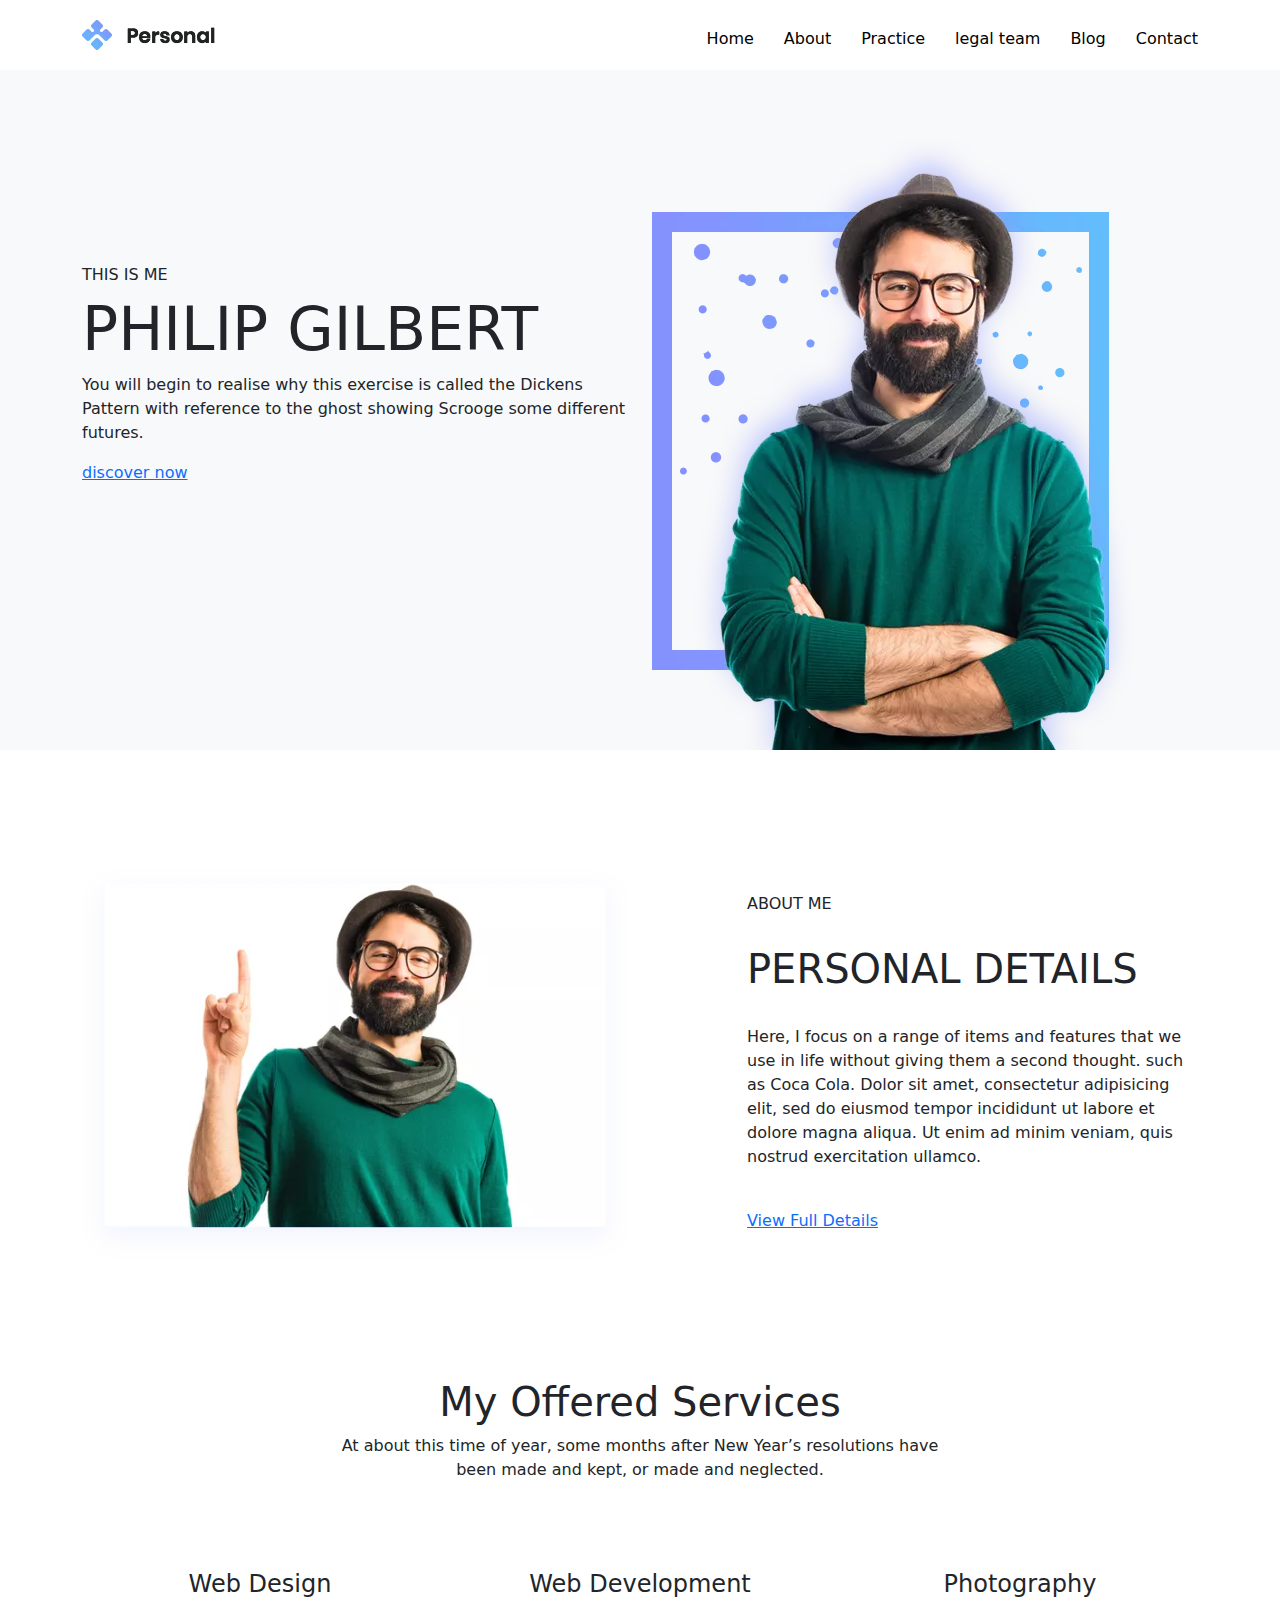
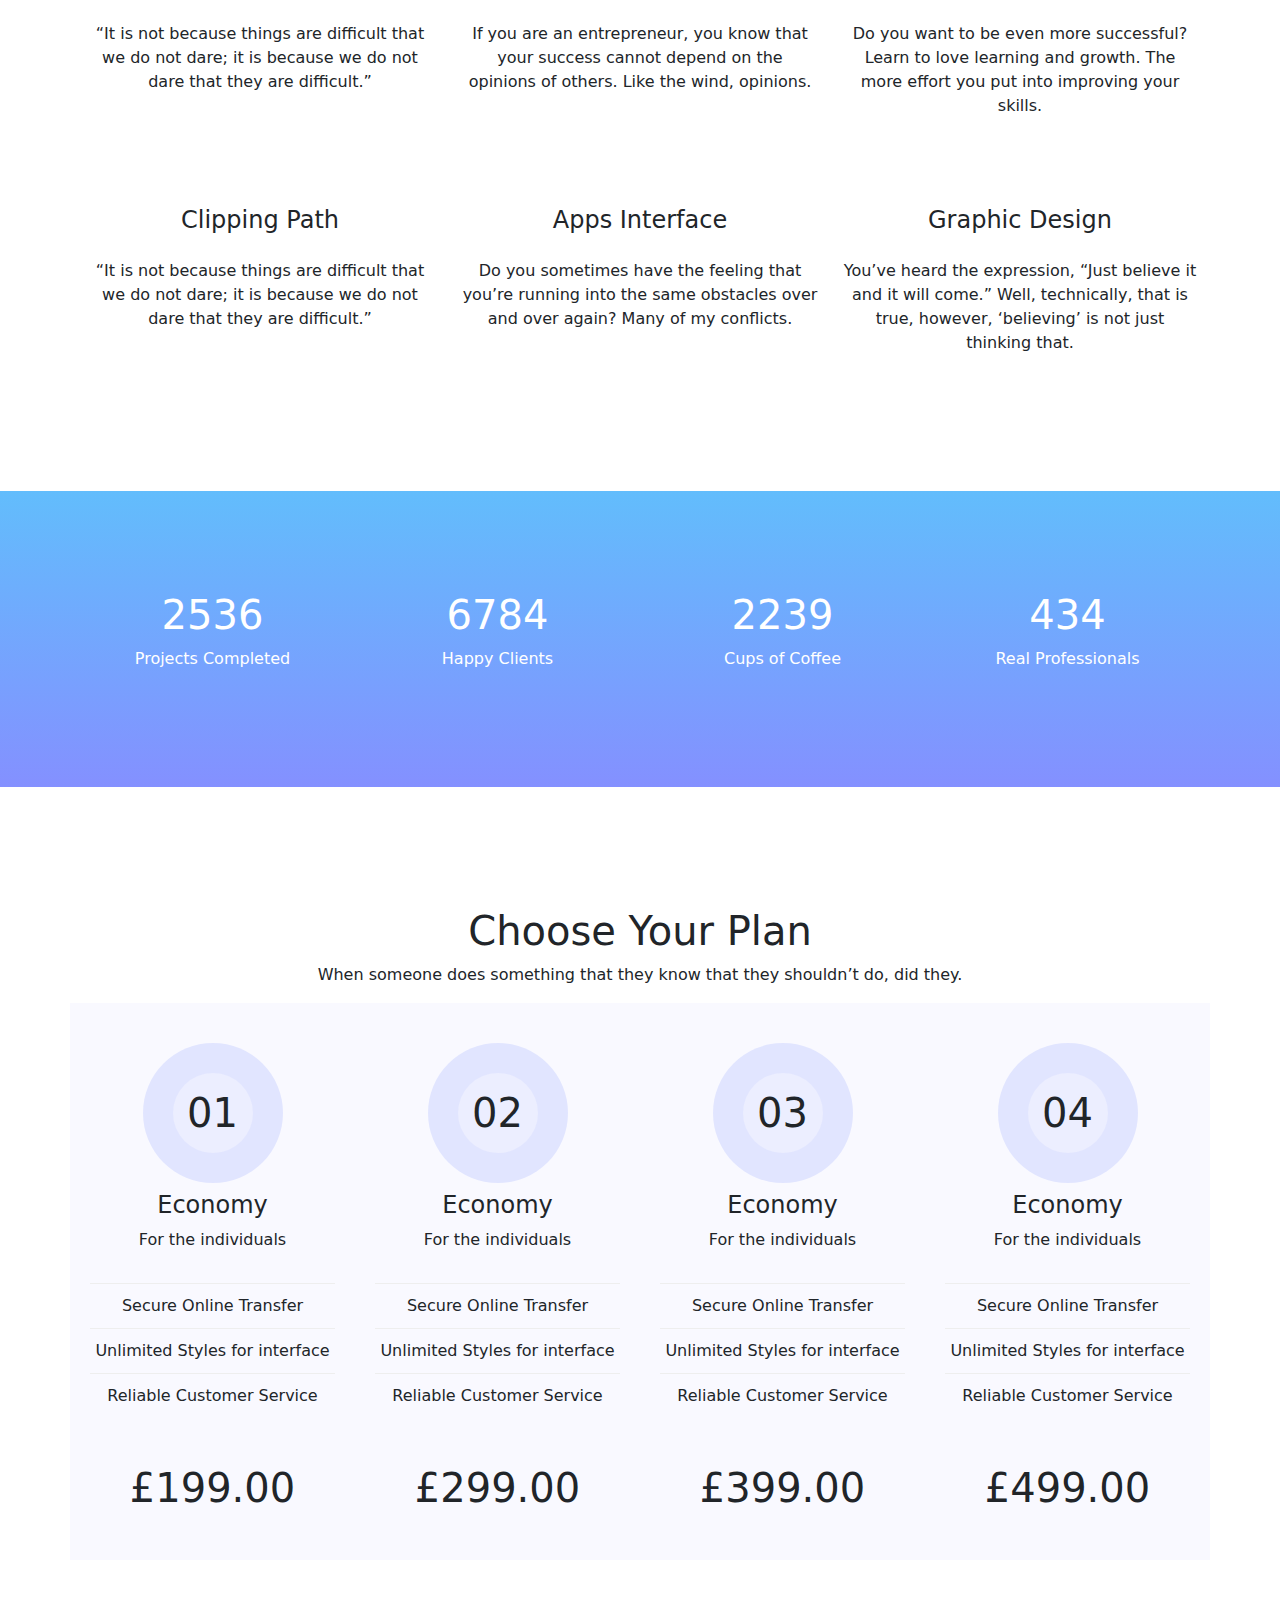
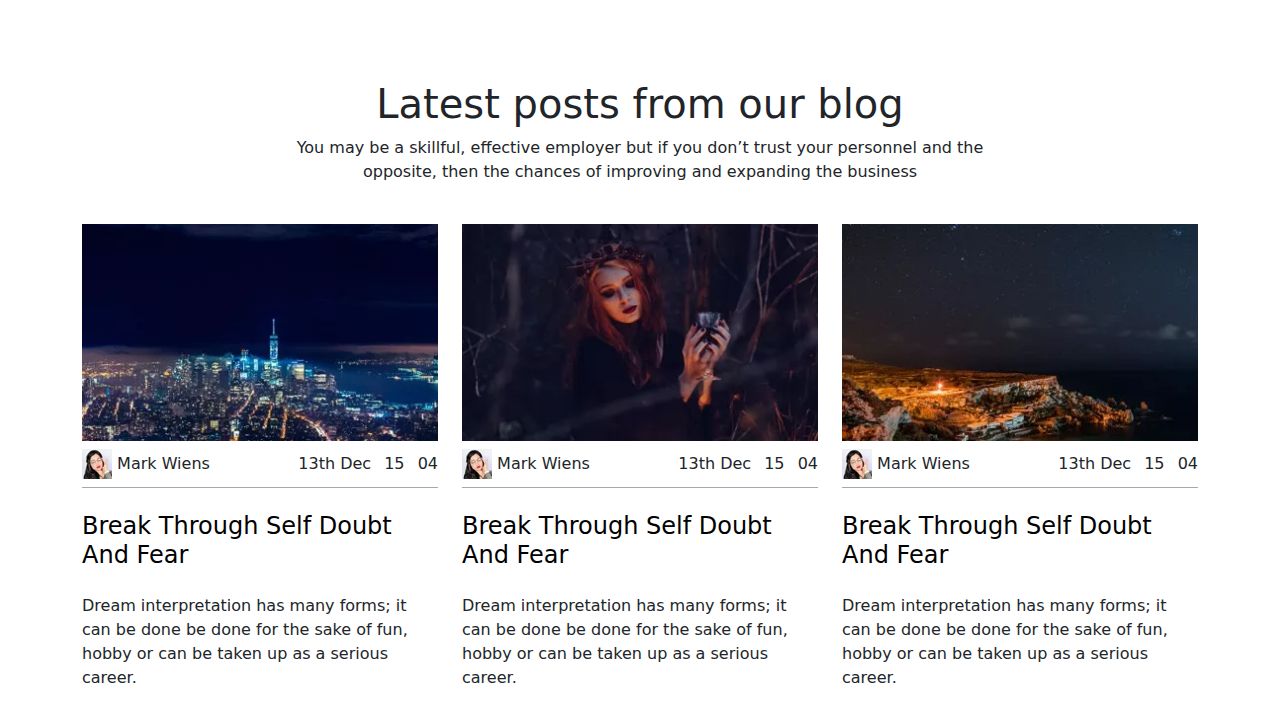
==== index.html @ ed3c4254 "first commit" ====
<!DOCTYPE html>
<html lang="en">

<head>
    <meta charset="UTF-8">
    <meta name="viewport" content="width=device-width, initial-scale=1.0">
    <title>Document</title>
    <link rel="stylesheet" href="./css/bootstrap.min.css">
    <link rel="stylesheet" href="style.css">
    <link rel="stylesheet" href="https://cdnjs.cloudflare.com/ajax/libs/font-awesome/6.5.2/css/all.min.css"
        integrity="sha512-SnH5WK+bZxgPHs44uWIX+LLJAJ9/2PkPKZ5QiAj6Ta86w+fsb2TkcmfRyVX3pBnMFcV7oQPJkl9QevSCWr3W6A=="
        crossorigin="anonymous" referrerpolicy="no-referrer" />
    <link rel="stylesheet" href="https://cdn.linearicons.com/free/1.0.0/icon-font.min.css">
</head>

<body>

    <!--  ==== { " Header ('Narbar') strat " } ====  -->

    <header>
        <nav class="navbar-container">
            <div class="container">
                <div class="flex-container">
                    <div class="logo">
                        <a href="index.html"><img src="img/logo.png.webp" alt="" title=""></a>
                    </div>
                    <ul id="menuList">
                        <li><a href="#" class="text">Home</a></li>
                        <li><a href="about.html" class="text2">About</a></li>
                        <li><a href="#" class="text5">Practice</a></li>

                        <li><a href="#" class="text5">legal team</a></li>

                        <li><a href="#" class="text3">Blog</a></li>
                        <li><a href="#" class="text4">Contact</a></li>
                    </ul>
                    <div class="menu-icon">
                        <i class="fa-solid fa-bars" onclick="toggleMenu()"></i>
                    </div>
                </div>
            </div>
        </nav>
    </header>

    <!--  ==== { " Section 1 strat " } ====  -->

    <section class="bg-light">
        <div class="container">
            <div class="row row-height justify-content-between align-items-center">
                <div class="col-lg-6 col-md-6 some-text">
                    <h6>THIS IS ME</h6>
                    <h1>PHILIP GILBERT</h1>
                    <p>You will begin to realise why this exercise is called the Dickens Pattern with reference to the
                        ghost showing Scrooge some different futures.
                    </p>
                    <a href="#">discover now</a>
                </div>
                <div class="col-lg-6 col-md-6 d-flex align-self-end hero-img-container">
                    <img src="img/hero-img.png.webp" alt="" class="img-fluid">
                </div>
            </div>
        </div>
    </section>

    <!--  ==== { " Section 2 strat " } ====  -->

    <section class="about-section">
        <div class="container">
            <div class="row justify-content-between align-items-center">
                <div class="col-lg-6 col-md-6">
                    <img src="img/about-img.png.webp" alt="" class="img-fluid">
                </div>
                <div class="col-lg-5 col-md-6 about-some-text">
                    <h6 class="pb-4">ABOUT ME</h6>
                    <h1 class="pb-4">PERSONAL DETAILS</h1>
                    <p class="pb-4">Here, I focus on a range of items and features that we use in life without giving
                        them a second
                        thought. such as Coca Cola. Dolor sit amet, consectetur adipisicing elit, sed do eiusmod tempor
                        incididunt ut labore et dolore magna aliqua. Ut enim ad minim veniam, quis nostrud exercitation
                        ullamco.</p>
                    <a href="#">View Full Details</a>
                </div>
            </div>
        </div>
    </section>

    <!--  ==== { " Section 3 strat " } ====  -->

    <section class="services-section">
        <div class="container">
            <div class="row justify-content-center align-items-center">
                <div class="col-lg-7 text-center">
                    <h1>My Offered Services</h1>
                    <p>At about this time of year, some months after New Year’s resolutions have been made and kept, or
                        made and neglected.</p>
                </div>
            </div>
            <div class="row">
                <div class="col-lg-4 col-md-6 mt-5 text-center service-text">
                    <span class="lnr lnr-pie-chart"></span>
                    <h4 class="my-4">Web Design</h4>
                    <p>
                        “It is not because things are difficult that we do not dare; it is because we do not dare that
                        they are difficult.”</p>
                </div>
                <div class="col-lg-4 col-md-6 mt-5 text-center service-text">
                    <span class="lnr lnr-laptop-phone"></span>
                    <h4 class="my-4">Web Development</h4>
                    <p>

                        If you are an entrepreneur, you know that your success cannot depend on the opinions of others.
                        Like the wind, opinions.</p>
                </div>
                <div class="col-lg-4 col-md-6 mt-5 text-center service-text">
                    <span class="lnr lnr-camera"></span>
                    <h4 class="my-4">Photography</h4>
                    <p>

                        Do you want to be even more successful? Learn to love learning and growth. The more effort you
                        put into improving your skills.</p>
                </div>
                <div class="col-lg-4 col-md-6 mt-5 text-center service-text">
                    <span class="lnr lnr-picture"></span>
                    <h4 class="my-4">Clipping Path</h4>
                    <p>
                        “It is not because things are difficult that we do not dare; it is because we do not dare that
                        they are difficult.”</p>
                </div>
                <div class="col-lg-4 col-md-6 mt-5 text-center service-text">
                    <span class="lnr lnr-tablet"></span>
                    <h4 class="my-4">Apps Interface</h4>
                    <p>

                        Do you sometimes have the feeling that you’re running into the same obstacles over and over
                        again? Many of my conflicts.</p>
                </div>
                <div class="col-lg-4 col-md-6 mt-5 text-center service-text">
                    <span class="lnr lnr-rocket"></span>
                    <h4 class="my-4">Graphic Design</h4>
                    <p>

                        You’ve heard the expression, “Just believe it and it will come.” Well, technically, that is
                        true, however, ‘believing’ is not just thinking that.</p>
                </div>
            </div>
        </div>
    </section>

    <!--  ==== { " Section 4 strat " } ====  -->

    <section class="counter-section">
        <div class="container">
            <div class="row">
                <div class="col-lg-3 col-md-6 text-center counter-text">
                    <h1>2536</h1>
                    <p>Projects Completed</p>
                </div>
                <div class="col-lg-3 col-md-6 text-center counter-text">
                    <h1>6784</h1>
                    <p>Happy Clients</p>
                </div>
                <div class="col-lg-3 col-md-6 text-center counter-text">
                    <h1>2239</h1>
                    <p>Cups of Coffee</p>
                </div>
                <div class="col-lg-3 col-md-6 text-center counter-text">
                    <h1>434</h1>
                    <p>Real Professionals</p>
                </div>
            </div>
        </div>
    </section>

    <!--  ==== { " Section 5 strat " } ====  -->

    <section class="plan-section">
        <div class="container">
            <div class="row justify-content-center">
                <div class="col-lg-8 text-center">
                    <h1>Choose Your Plan</h1>
                    <p>When someone does something that they know that they shouldn’t do, did they.</p>
                </div>
            </div>
            <div class="row">
                <div class="col-lg-3 col-md-6 plan-card">
                    <div class="top-text">
                        <h1>01</h1>
                        <h4>Economy</h4>
                        <p>For the individuals</p>
                    </div>
                    <div class="middel-text">
                        <ul>
                            <li>Secure Online Transfer</li>
                            <li>Unlimited Styles for interface</li>
                            <li>Reliable Customer Service</li>
                        </ul>
                    </div>
                    <div class="bottom-text">
                        <h1>£199.00</h1>
                        <a href="#">Buy Now</a>
                    </div>
                </div>
                <div class="col-lg-3 col-md-6 plan-card">
                    <div class="top-text">
                        <h1>02</h1>
                        <h4>Economy</h4>
                        <p>For the individuals</p>
                    </div>
                    <div class="middel-text">
                        <ul>
                            <li>Secure Online Transfer</li>
                            <li>Unlimited Styles for interface</li>
                            <li>Reliable Customer Service</li>
                        </ul>
                    </div>
                    <div class="bottom-text">
                        <h1>£299.00</h1>
                        <a href="#">Buy Now</a>
                    </div>
                </div>
                <div class="col-lg-3 col-md-6 plan-card">
                    <div class="top-text">
                        <h1>03</h1>
                        <h4>Economy</h4>
                        <p>For the individuals</p>
                    </div>
                    <div class="middel-text">
                        <ul>
                            <li>Secure Online Transfer</li>
                            <li>Unlimited Styles for interface</li>
                            <li>Reliable Customer Service</li>
                        </ul>
                    </div>
                    <div class="bottom-text">
                        <h1>£399.00</h1>
                        <a href="#">Buy Now</a>
                    </div>
                </div>
                <div class="col-lg-3 col-md-6 plan-card">
                    <div class="top-text">
                        <h1>04</h1>
                        <h4>Economy</h4>
                        <p>For the individuals</p>
                    </div>
                    <div class="middel-text">
                        <ul>
                            <li>Secure Online Transfer</li>
                            <li>Unlimited Styles for interface</li>
                            <li>Reliable Customer Service</li>
                        </ul>
                    </div>
                    <div class="bottom-text">
                        <h1>£499.00</h1>
                        <a href="#">Buy Now</a>
                    </div>
                </div>
            </div>
        </div>
    </section>
    <!--  ==== { " Section 6 strat " } ====  -->
    <section>
        <div class="container">
            <div class="row justify-content-center">
                <div class="col-md-8 text-center">
                    <h1>Latest posts from our blog</h1>
                    <p>
                        You may be a skillful, effective employer but if you don’t trust your personnel and the
                        opposite, then the chances of improving and expanding the business</p>
                </div>
            </div>
            <div class="row">
                <div class="col-lg-4 col-md-4 pt-4">
                    <div class="blog-img">
                        <img src="img/b1.jpg.webp" alt="" class="img-fluid mx-auto">
                    </div>
                    <div class="blog-meta d-flex justify-content-between align-items-center py-2">
                        <div class="meta-1">
                            <img src="img/user.png.webp" alt="" class="img-fluid">
                            <span>Mark Wiens</span>
                        </div>
                        <div class="meta-2">
                            13th Dec
                            <span class="lnr lnr-heart ps-2"></span> 15
                            <span class="lnr lnr-bubble ps-2"></span>04
                        </div>
                    </div>
                    <div class="blog-text-bottom">
                        <a href="#">
                            <h4 class="pt-4 pb-3">Break Through Self Doubt
                                And Fear</h4>
                        </a>
                        <p>
                            Dream interpretation has many forms; it can be done be done for the sake of fun, hobby or
                            can be taken up as a serious career.</p>
                    </div>
                </div>
                <div class="col-lg-4 col-md-4 pt-4">
                    <div class="blog-img">
                        <img src="img/b2.jpg.webp" alt="" class="img-fluid mx-auto">
                    </div>
                    <div class="blog-meta d-flex justify-content-between align-items-center py-2">
                        <div class="meta-1">
                            <img src="img/user.png.webp" alt="" class="img-fluid">
                            <span>Mark Wiens</span>
                        </div>
                        <div class="meta-2">
                            13th Dec
                            <span class="lnr lnr-heart ps-2"></span> 15
                            <span class="lnr lnr-bubble ps-2"></span>04
                        </div>
                    </div>
                    <div class="blog-text-bottom">
                        <a href="#">
                            <h4 class="pt-4 pb-3">Break Through Self Doubt
                                And Fear</h4>
                        </a>
                        <p>
                            Dream interpretation has many forms; it can be done be done for the sake of fun, hobby or
                            can be taken up as a serious career.</p>
                    </div>
                </div>
                <div class="col-lg-4 col-md-4 pt-4">
                    <div class="blog-img">
                        <img src="img/b3.jpg.webp" alt="" class="img-fluid mx-auto">
                    </div>
                    <div class="blog-meta d-flex justify-content-between align-items-center py-2">
                        <div class="meta-1">
                            <img src="img/user.png.webp" alt="" class="img-fluid">
                            <span>Mark Wiens</span>
                        </div>
                        <div class="meta-2">
                            13th Dec
                            <span class="lnr lnr-heart ps-2"></span> 15
                            <span class="lnr lnr-bubble ps-2"></span>04
                        </div>
                    </div>
                    <div class="blog-text-bottom">
                        <a href="#">
                            <h4 class="pt-4 pb-3">Break Through Self Doubt
                                And Fear</h4>
                        </a>
                        <p>
                            Dream interpretation has many forms; it can be done be done for the sake of fun, hobby or
                            can be taken up as a serious career.</p>
                    </div>
                </div>
            </div>
        </div>
    </section>

    <script src="index.js"></script>
    <script src="./js/bootstrap.bundle.min.js"></script>
</body>

</html>
---- style.css ----
* {
  margin: 0;
  padding: 0;
  box-sizing: border-box;
}

nav {
  padding: 10px 30px;
  display: flex;
  align-items: center;
  justify-content: space-between;
  background-color: #fff;
  position: absolute;
  width: 100%;
  height: 70px;
  z-index: 999;
  transition: all 0.8s ease-in-out;
}

.flex-container {
  display: flex;
  justify-content: space-between;
  align-items: center;
}


nav ul {
  display: flex;
  gap: 30px;
}

nav ul li {
  list-style-type: none;
}

nav ul li a {
  text-decoration: none;
  color: #000000;
  transition: color all 0.5s;
}

.menu-icon {
  display: none;
}

.menu-icon i {
  color: #000000;
  font-size: 30px;
}

.navbar-text {
  color: rgb(0, 0, 0);
}

.navbar-scrolled {
  background-color: rgb(255, 255, 255);
  position: fixed;
}

@media (max-width: 990px) {
  nav {
    background-color: #ffffff;
    color: #fff;
  }

  nav ul {
    position: absolute;
    top: 70px;
    left: 0;
    right: 0;
    padding-left: 76px;
    flex-direction: column;
    background-color: #ffffff;
    gap: 30px;
    overflow: hidden;
    height: 360px;
  }

  nav ul li a {
    padding: 0px 30px;
  }
  .menu-icon {
    display: block;
  }
  #menuList {
    transition: all 0.5s;
  }
}

@media (max-width: 600px) {
  nav ul {
    position: absolute;
    top: 70px;
    left: 0;
    right: 0;
    padding-left: 8px;
    flex-direction: column;
    background-color: #ffffff;
    gap: 30px;
    overflow: hidden;
    height: 360px;
  }

  nav ul li a {
    padding: 0px 30px;
  }
  .menu-icon {
    display: block;
  }
  #menuList {
    transition: all 0.5s;
  }
}

/* 
  ***
  ***  ===========================================

======== >   ( ' Section 1 style ' )

  ***  ===========================================
  ***
  
  */

.row-height {
  height: 750px !important;
}

.some-text h1 {
  font-size: 60px;
}

@media (max-width: 767px) {
  .some-text {
    margin-top: 100px;
  }
}

@media (max-width: 767px) {
  .hero-img-container {
    width: 70%;
    margin-left: auto;
    margin-right: auto;
    display: block;
  }
}

@media (max-width: 991px) {
  .some-text h1 {
    font-size: 30px;
  }

  .hero-img-container {
    align-self: center !important;
  }
}

/* 
  ***
  ***  ===========================================

======== >   ( ' Section 2 style ' )

  ***  ===========================================
  ***
  
  */

.about-section {
  padding-top: 120px;
}

@media (max-width: 767px) {
  .about-some-text {
    margin-top: 30px;
  }
}

@media (max-width: 991px) {
  .about-some-text h1 {
    font-size: 20px;
  }
}

/* 
  ***
  ***  ===========================================

======== >   ( ' Section 3 style ' )

  ***  ===========================================
  ***
  
*/

.services-section{
  padding-top: 120px;
  padding-bottom: 120px;
}

.service-text span{
  font-size: 35px;
}


/* 
  ***
  ***  ===========================================

======== >   ( ' Section 4 style ' )

  ***  ===========================================
  ***
  
*/

.counter-section{
  background: linear-gradient(0deg, #8490ff 0%, #62bdfc 100%);
  padding: 100px 0px;
}


.counter-text{
  color: #fff;
}

@media (max-width: 800px) {
  .counter-text {
      margin-bottom: 30px;
  }
}


/* 
  ***
  ***  ===========================================

======== >   ( ' Section 5 style ' )

  ***  ===========================================
  ***
  
*/

.plan-section{
  padding-top: 120px;
  padding-bottom: 120px;
}

.bottom-text a {
  transition: all 0.3s ease 0s;
  background-color: #fff;
  color: #222;
  padding: 10px 50px;
  font-weight: 600;
  display: inline-block;
  display: none;
}

.plan-section .row .top-text h1{
  font-weight: 300;
  margin-left: auto;
  margin-right: auto;
  width: 140px;
  height: 140px;
  background-color: rgba(132, 144, 255, 0.1);
  border-radius: 100px;
  align-items: center;
  display: grid;
  border: 30px solid rgba(132, 144, 255, 0.1);
}

.plan-section .row .plan-card .top-text h1:hover  {
  border-color: rgba(255, 255, 255, 0.21);
  background-color: rgba(255, 255, 255, 0.1);
}


.plan-section .row .middel-text{
  padding-bottom: 30px;
  padding-top: 15px;
}

.plan-section .row .middel-text ul{
  list-style-type: none;
  padding: 0;
}

.plan-section .row .middel-text ul li{
  padding: 10px 0;
  border-top: 1px solid #eee
}

.plan-section .row .plan-card {
  transition: all 0.3s ease 0s;
  text-align: center;
  background-color: #f9f9ff;
  padding: 40px 20px;
}

.plan-section .row .plan-card:hover  {
  transform: scale(1.05);
  z-index: 2;
  color: #fff;
  cursor: pointer;
  background: linear-gradient(0deg, #8490ff 0%, #62bdfc 100%);
}




/* 
  ***
  ***  ===========================================

======== >   ( ' Section 6 style ' )

  ***  ===========================================
  ***
  
*/

.blog-img img{
  width: 100%;
}

.blog-meta{
  border-bottom: 1px solid #22222262;
}

.blog-text-bottom a{
  text-decoration: none;
  color: #000000;
}
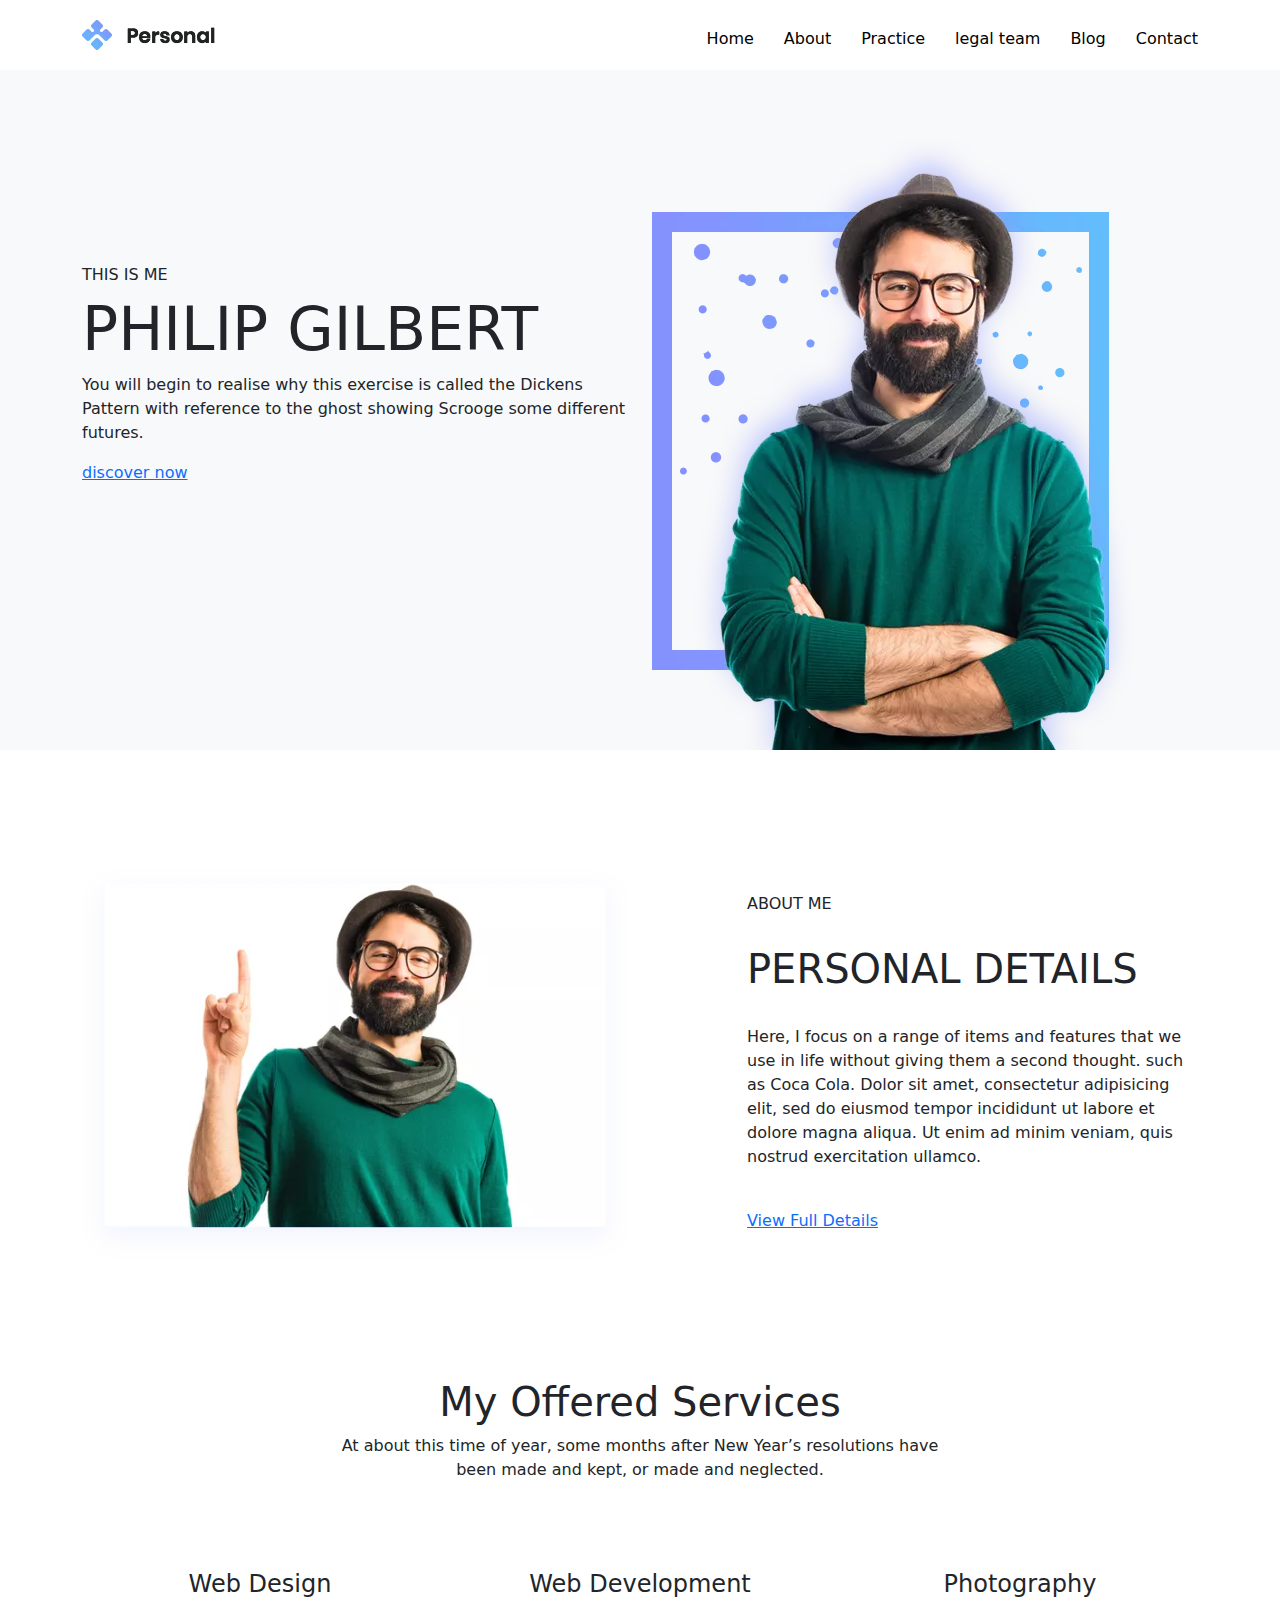
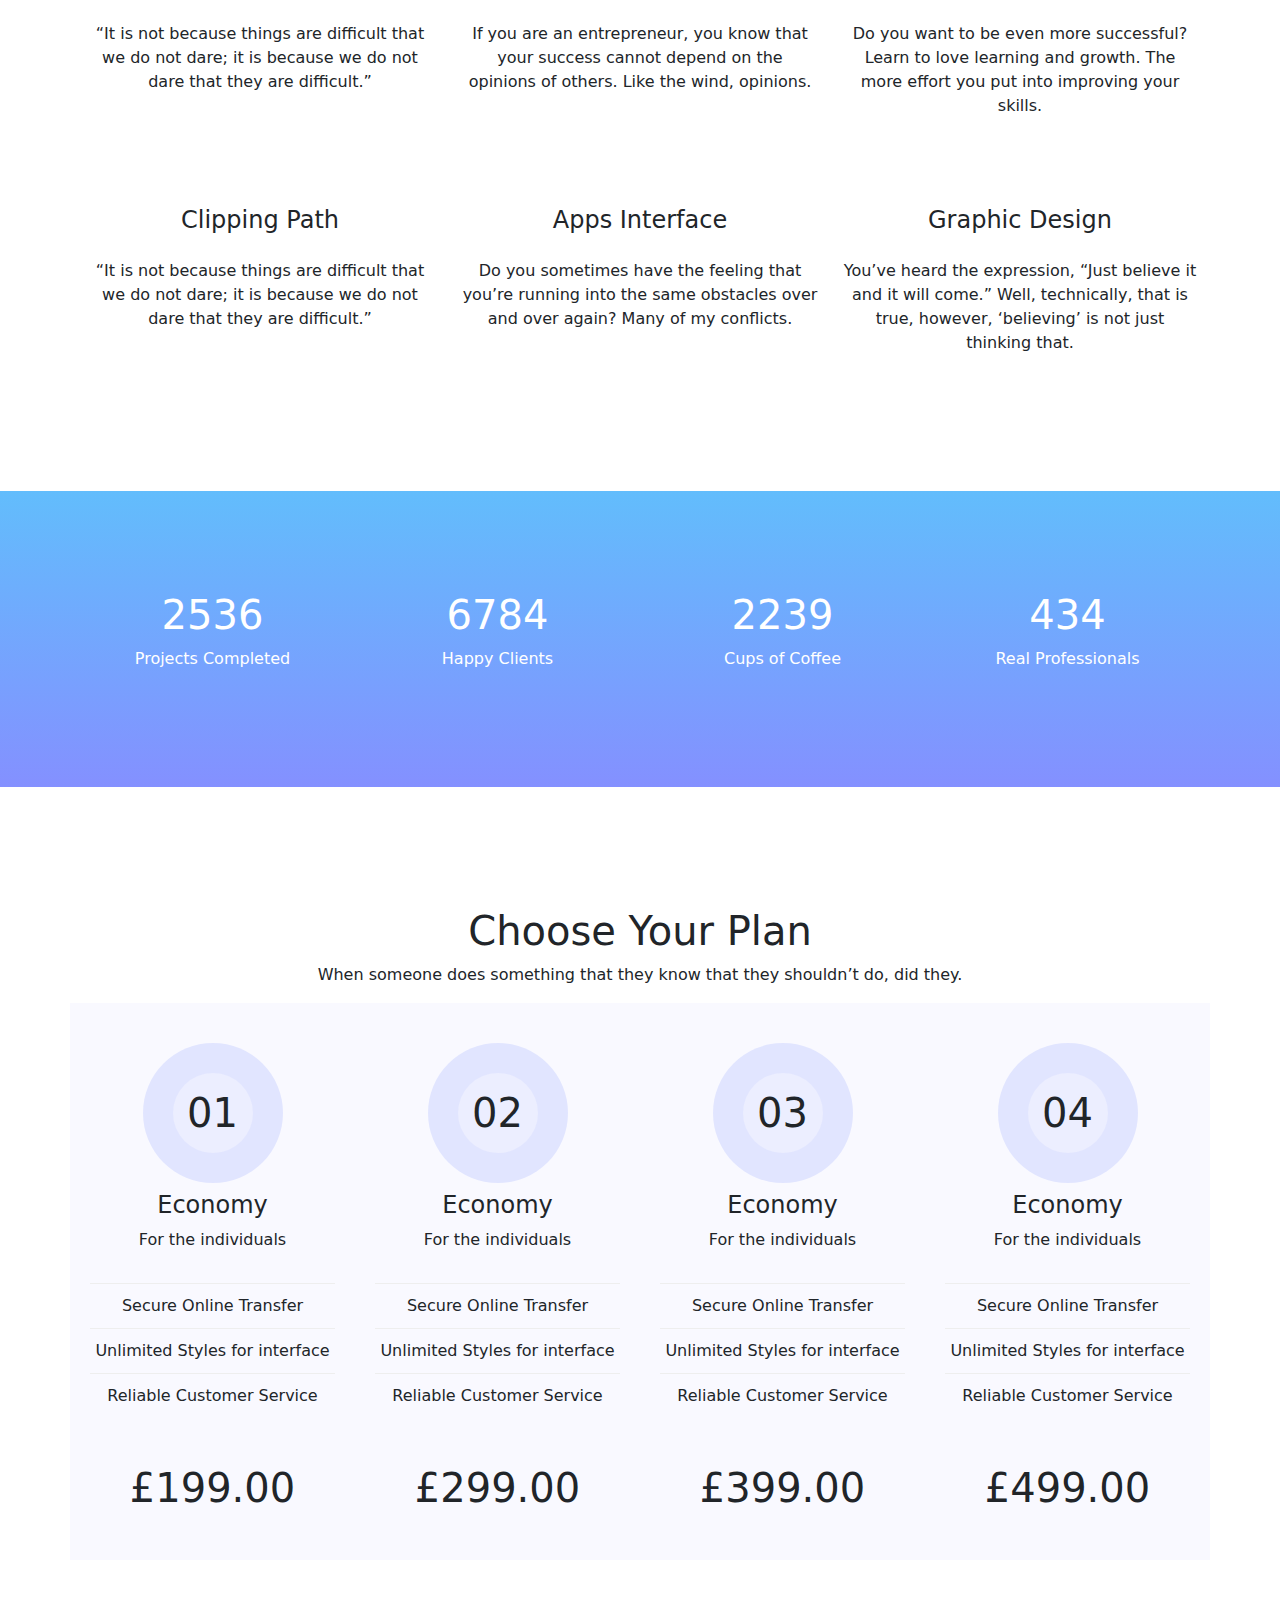
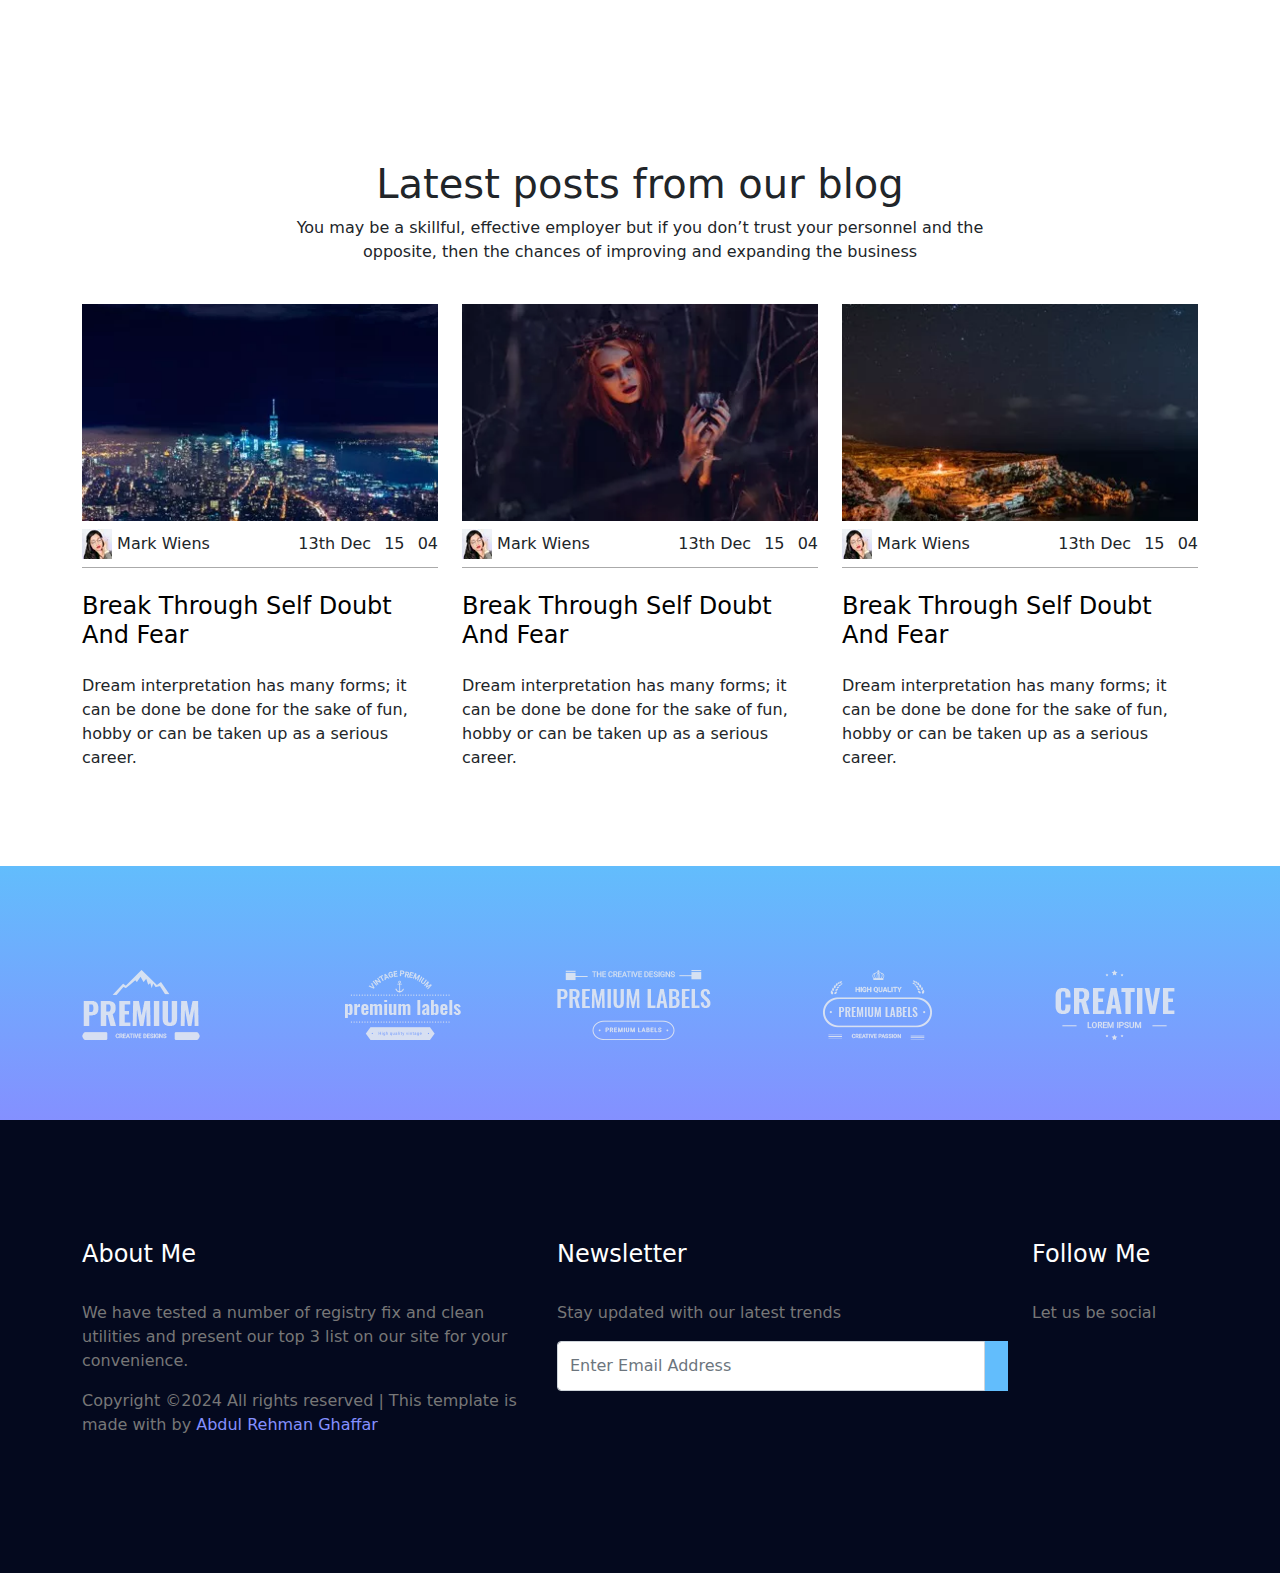
==== commit 1a8ae7b3: "first commit" ====
--- a/index.html
+++ b/index.html
@@ -258,7 +258,10 @@
         </div>
     </section>
     <!--  ==== { " Section 6 strat " } ====  -->
-    <section>
+
+
+    <section class="blog-section">
+
         <div class="container">
             <div class="row justify-content-center">
                 <div class="col-md-8 text-center">
@@ -348,6 +351,80 @@
         </div>
     </section>
 
+    <!--  ==== { " Section 7 strat " } ====  -->
+
+
+    <section class="brand-section">
+        <div class="container">
+            <div class="row justify-content-between align-items-center">
+                <div class="col-lg-2 col-md-6 col-6 pt-4">
+                    <a href="#">
+                        <img src="img/brand-img/l.png" alt="">
+                    </a>
+                </div>
+                <div class="col-lg-2 col-md-6 col-6 pt-4 text-center">
+                    <a href="#">
+                        <img src="img/brand-img/2.png" alt="">
+                    </a>
+                </div>
+                <div class="col-lg-2 col-md-6 col-6 pt-4">
+                    <a href="#">
+                        <img src="img/brand-img/3.png" alt="">
+                    </a>
+                </div>
+                <div class="col-lg-2 col-md-6 col-6 pt-4 text-center">
+                    <a href="#">
+                        <img src="img/brand-img/4.png" alt="">
+                    </a>
+                </div>
+                <div class="col-lg-2 col-md-12  pt-4 d-flex justify-content-center">
+                    <a href="#">
+                        <img src="img/brand-img/5.png" alt="">
+                    </a>
+                </div>
+            </div>
+        </div>
+    </section>
+
+    <!--  ==== { " Section 8 strat " } ====  -->
+
+
+    <footer class="footer-section">
+        <div class="container">
+            <div class="row">
+                <div class="col-lg-5 col-md-6 col-sm-6 about-footer">
+                    <h4 class="pb-4">About Me</h4>
+                    <p>We have tested a number of registry fix and clean utilities and present our top 3 list on our
+                        site for your convenience.</p>
+                    <p>Copyright ©2024 All rights reserved | This template is made with by <i class="fa fa-heart-o"></i>
+                        <span>Abdul Rehman Ghaffar</span></p>
+                </div>
+                <div class="col-lg-5 col-md-6 col-sm-6 form-footer">
+                    <h4 class="pb-4">Newsletter</h4>
+                    <p>Stay updated with our latest trends</p>
+                    <div class="form">
+                        <div class="input-group">
+                            <input type="text" class="form-control " name="EMAIL" placeholder="Enter Email Address"
+                                onfocus="this.placeholder = ''" onblur="this.placeholder = 'Enter Email Address '"
+                                required="">
+                            <div class="input-group-btn align-items-center d-flex">
+                                <button class="btn btn-default" type="submit">
+                                    <span class="lnr lnr-arrow-right"></span>
+                                </button>
+                            </div>
+                        </div>
+                    </div>
+                </div>
+                <div class="col-lg-2 col-md-6 col-sm-6">
+                    <h4 class="pb-4">Follow Me</h4>
+                    <p>Let us be social</p>
+                </div>
+            </div>
+        </div>
+    </footer>
+
+
+
     <script src="index.js"></script>
     <script src="./js/bootstrap.bundle.min.js"></script>
 </body>
--- a/style.css
+++ b/style.css
@@ -321,6 +321,12 @@
   
 */
 
+
+.blog-section{
+  padding: 80px 0px;
+}
+
+
 .blog-img img{
   width: 100%;
 }
@@ -332,4 +338,62 @@
 .blog-text-bottom a{
   text-decoration: none;
   color: #000000;
+}
+
+/* 
+  ***
+  ***  ===========================================
+
+======== >   ( ' Section 7 style ' )
+
+  ***  ===========================================
+  ***
+  
+*/
+
+.brand-section{
+  padding: 80px 0px;
+  background: linear-gradient(0deg, #8490ff 0%, #62bdfc 100%);
+}
+
+/* 
+  ***
+  ***  ===========================================
+
+======== >   ( ' Section 8 style ' )
+
+  ***  ===========================================
+  ***
+  
+*/
+
+
+.footer-section{
+  padding: 120px 0px;
+  background-color: #04091e;
+}
+
+.footer-section h4{
+  color: #fff;
+}
+
+.footer-section p{
+  color: #777777;
+}
+
+.about-footer p span{
+  color: #8490ff;
+}
+
+.footer-section .input-group{
+  height: 50px;
+}
+
+
+.footer-section .input-group-btn{
+  background-color: #62bdfc;
+}
+
+.footer-section .btn{
+  border: none;
 }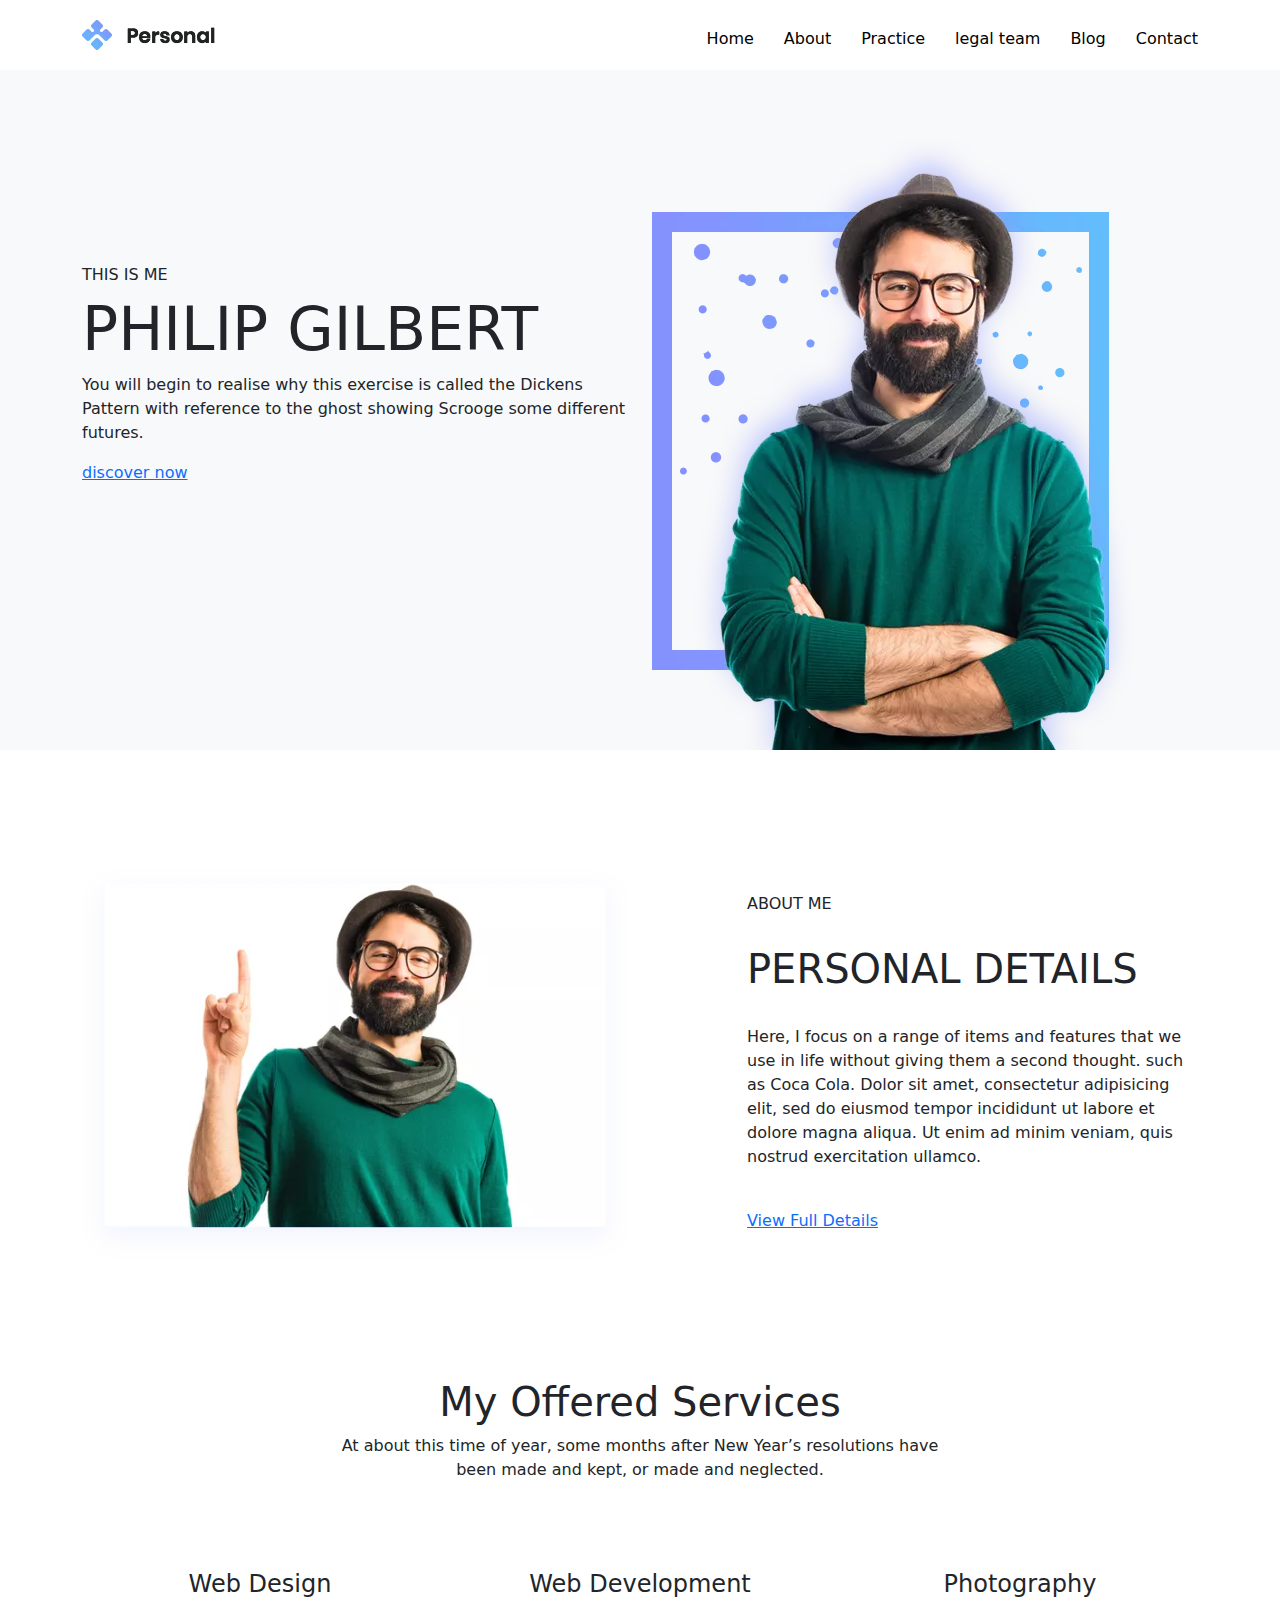
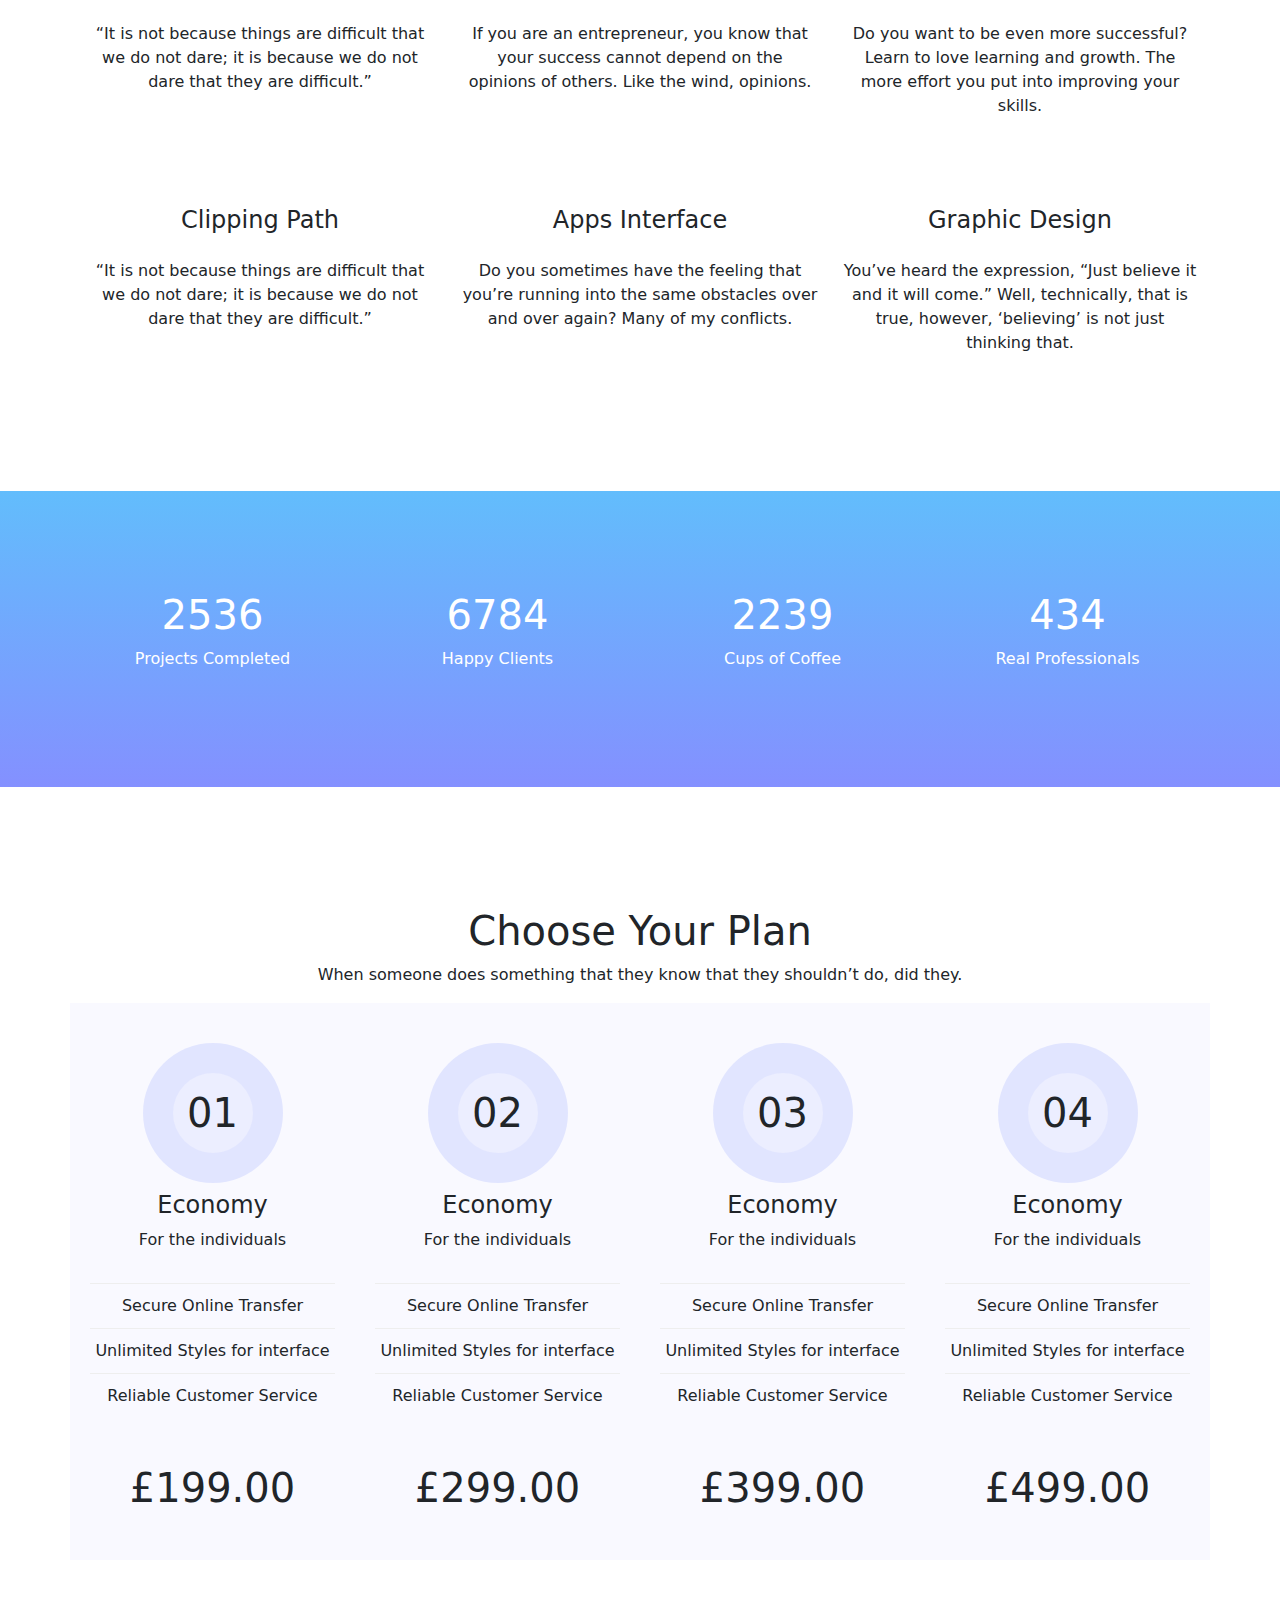
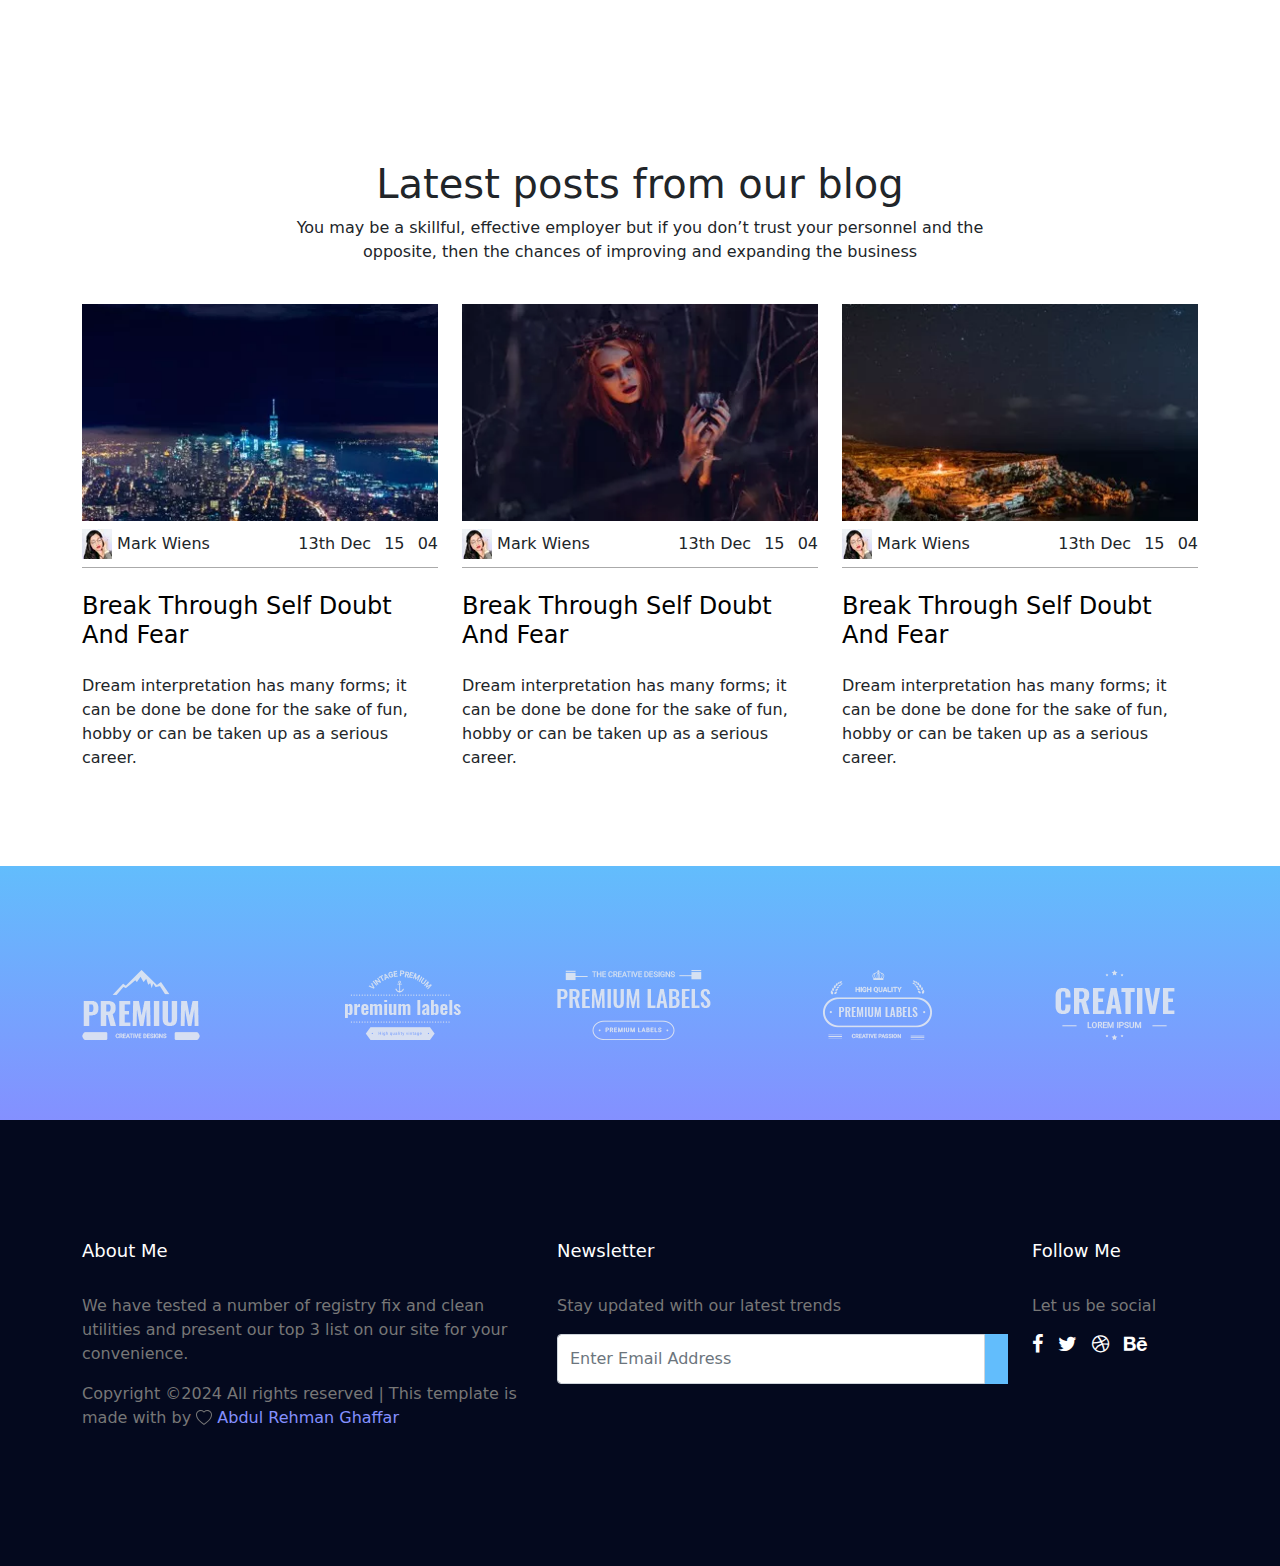
==== commit 3ba552f7: "some changes" ====
--- a/index.html
+++ b/index.html
@@ -11,6 +11,7 @@
         integrity="sha512-SnH5WK+bZxgPHs44uWIX+LLJAJ9/2PkPKZ5QiAj6Ta86w+fsb2TkcmfRyVX3pBnMFcV7oQPJkl9QevSCWr3W6A=="
         crossorigin="anonymous" referrerpolicy="no-referrer" />
     <link rel="stylesheet" href="https://cdn.linearicons.com/free/1.0.0/icon-font.min.css">
+    <link rel="stylesheet" href="https://cdnjs.cloudflare.com/ajax/libs/font-awesome/4.7.0/css/font-awesome.min.css">
 </head>
 
 <body>
@@ -396,7 +397,10 @@
                     <h4 class="pb-4">About Me</h4>
                     <p>We have tested a number of registry fix and clean utilities and present our top 3 list on our
                         site for your convenience.</p>
-                    <p>Copyright ©2024 All rights reserved | This template is made with by <i class="fa fa-heart-o"></i>
+                    <p>Copyright ©2024 All rights reserved | This template is made with by 
+                        <svg xmlns="http://www.w3.org/2000/svg" width="16" height="16" fill="currentColor" class="bi bi-heart" viewBox="0 0 16 16">
+                            <path d="m8 2.748-.717-.737C5.6.281 2.514.878 1.4 3.053c-.523 1.023-.641 2.5.314 4.385.92 1.815 2.834 3.989 6.286 6.357 3.452-2.368 5.365-4.542 6.286-6.357.955-1.886.838-3.362.314-4.385C13.486.878 10.4.28 8.717 2.01zM8 15C-7.333 4.868 3.279-3.04 7.824 1.143q.09.083.176.171a3 3 0 0 1 .176-.17C12.72-3.042 23.333 4.867 8 15"/>
+                          </svg>
                         <span>Abdul Rehman Ghaffar</span></p>
                 </div>
                 <div class="col-lg-5 col-md-6 col-sm-6 form-footer">
@@ -418,7 +422,14 @@
                 <div class="col-lg-2 col-md-6 col-sm-6">
                     <h4 class="pb-4">Follow Me</h4>
                     <p>Let us be social</p>
-                </div>
+                    <div>
+                        <i class="fa fa-facebook-f" style="font-size:20px; color: white; padding-right: 10px;"></i>
+                        <i class="fa fa-twitter" style="font-size:20px; color: white; padding-right: 10px;" ></i>
+                        <i class="fa fa-dribbble" style="font-size:20px; color: white; padding-right: 10px;" ></i>
+                        <i class="fa fa-behance" style="font-size:20px; color: white; padding-right: 10px;" ></i>
+                    </div>
+                </div>
+                
             </div>
         </div>
     </footer>
--- a/style.css
+++ b/style.css
@@ -375,6 +375,8 @@
 
 .footer-section h4{
   color: #fff;
+  font-size: 18px;
+  font-weight: 500;
 }
 
 .footer-section p{
@@ -388,7 +390,6 @@
 .footer-section .input-group{
   height: 50px;
 }
-
 
 .footer-section .input-group-btn{
   background-color: #62bdfc;
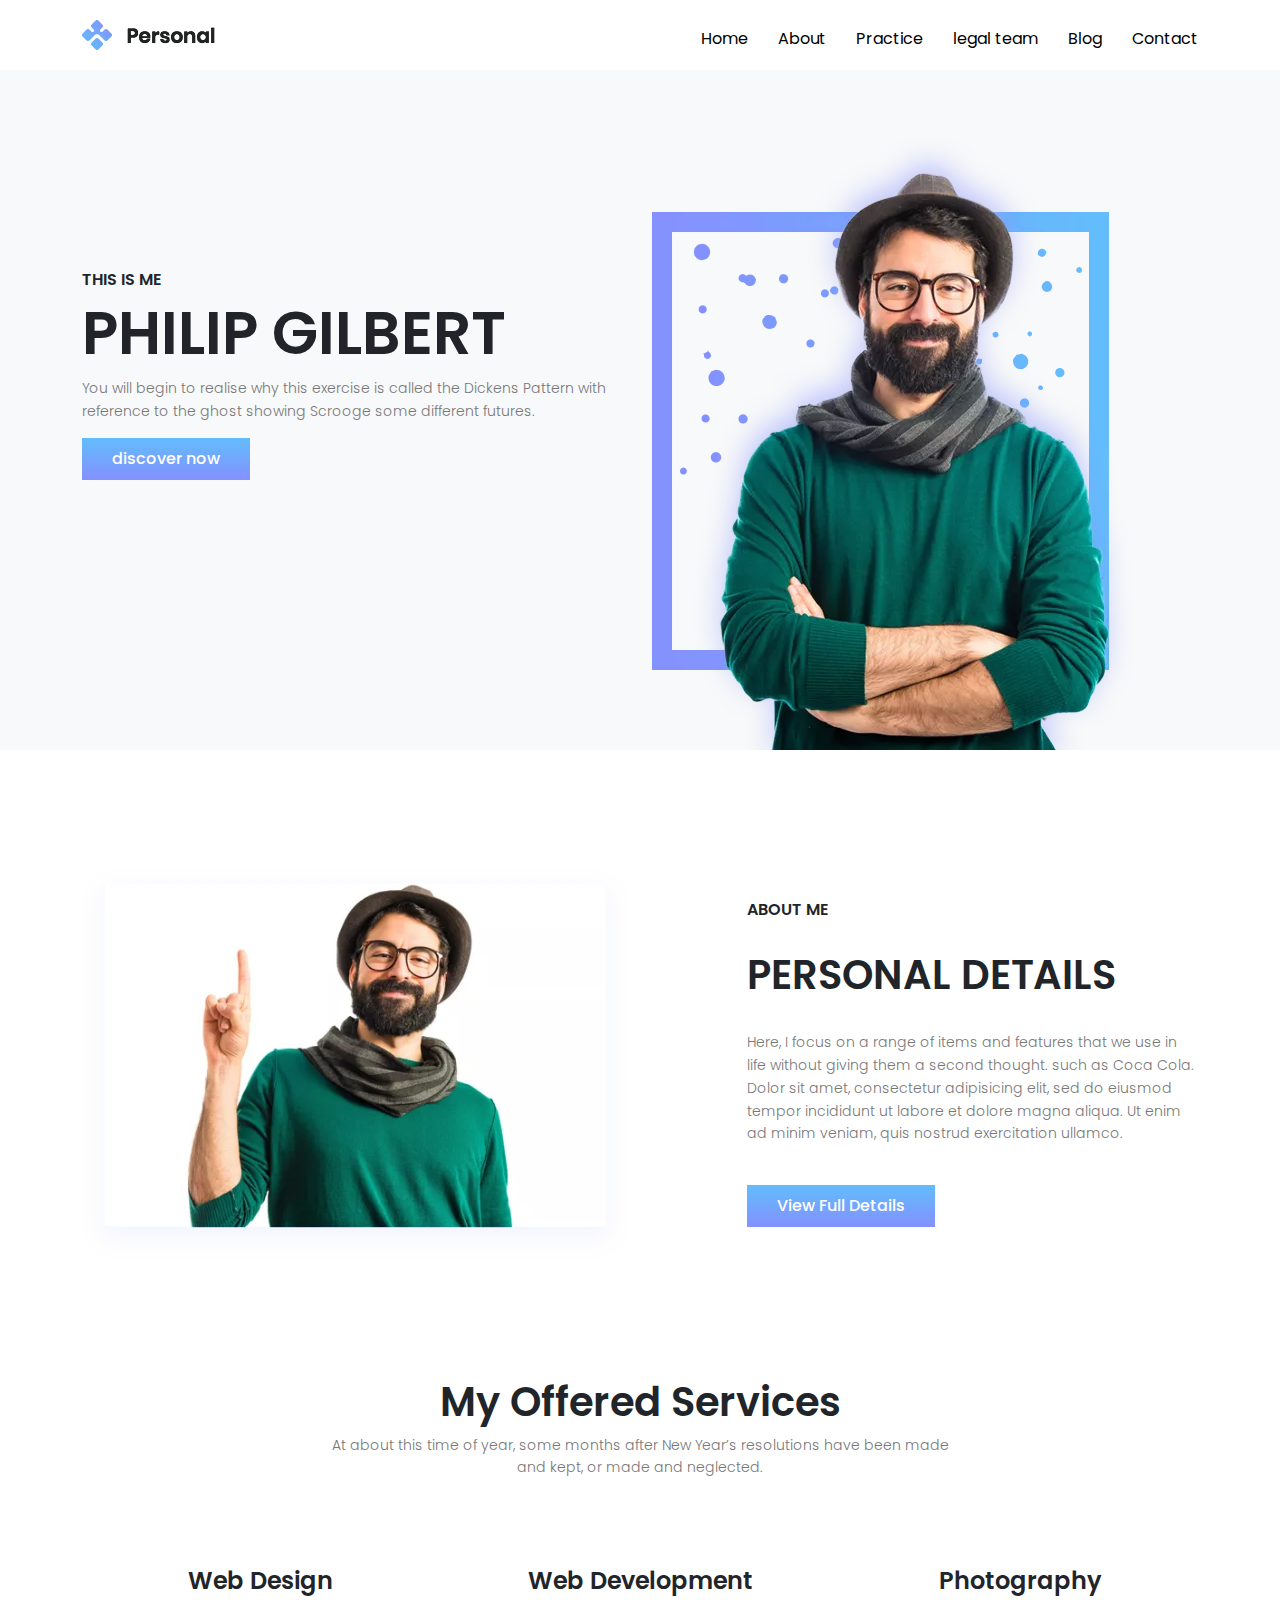
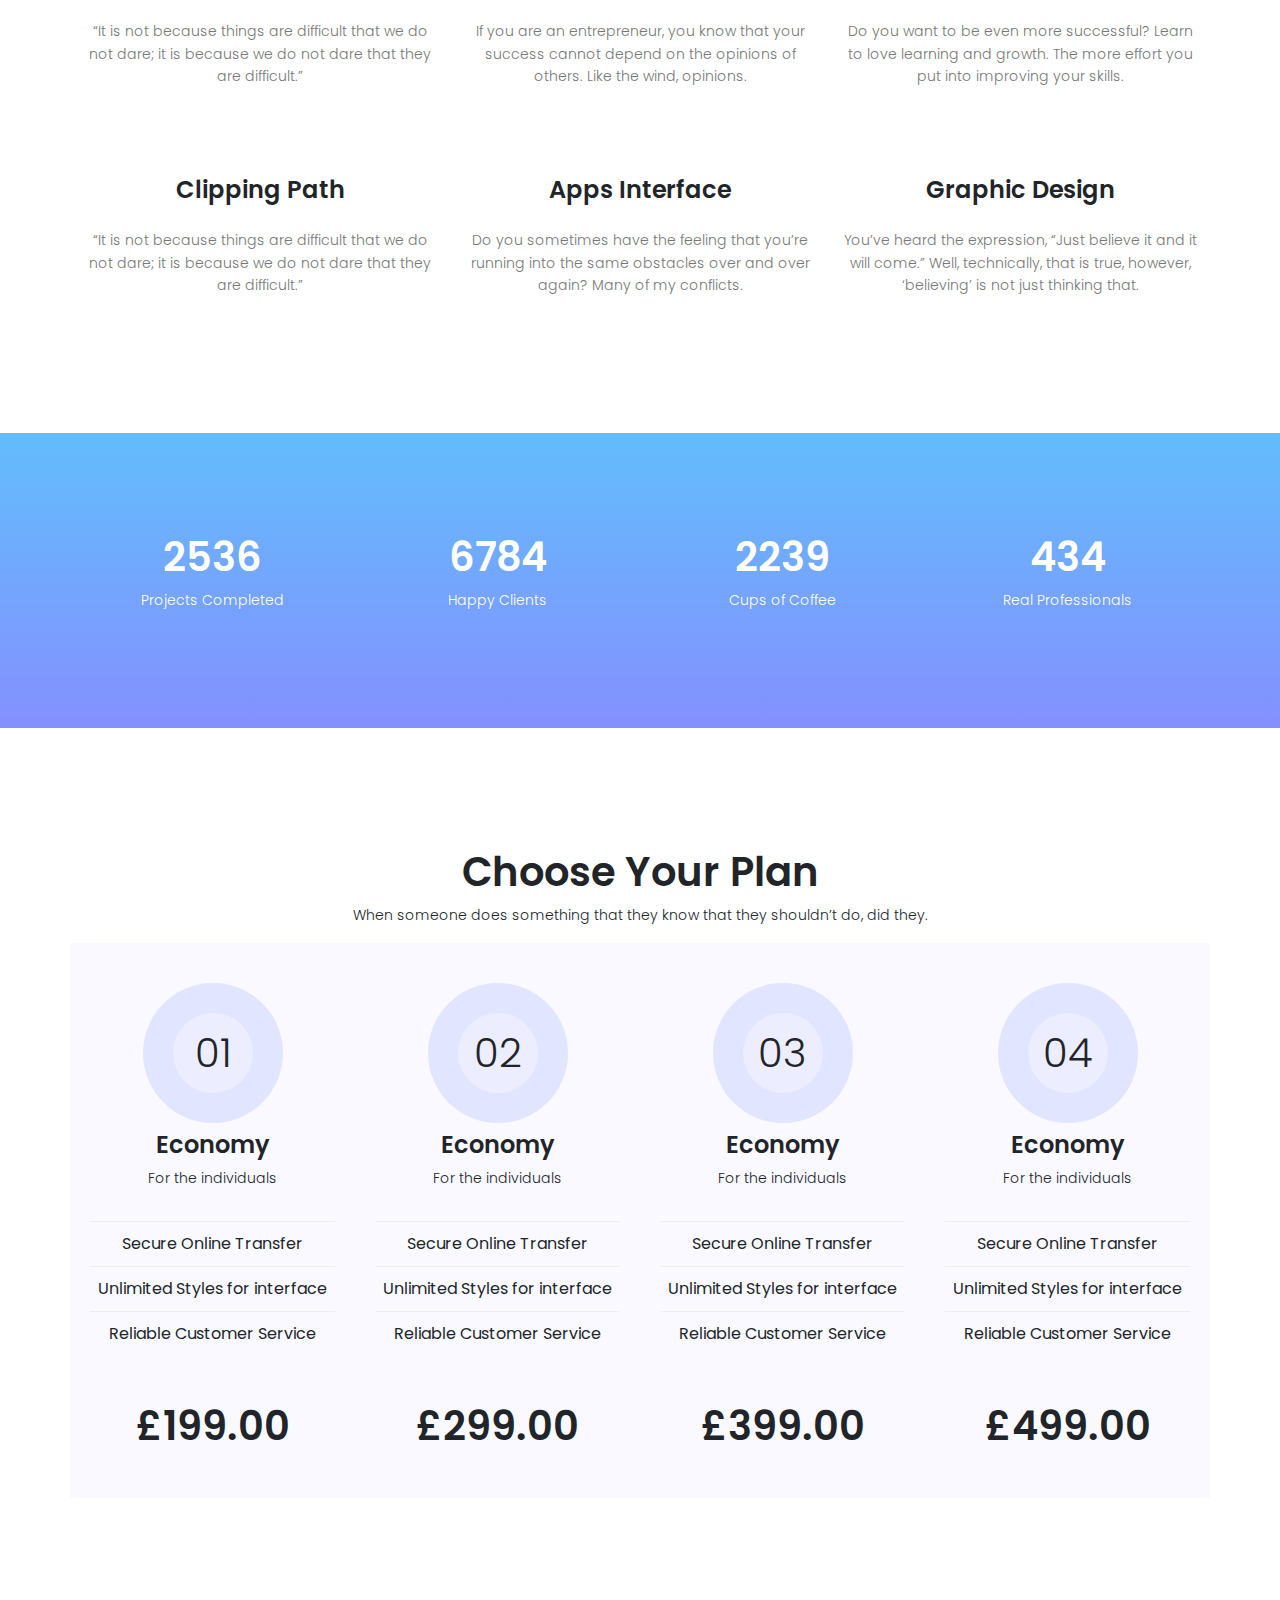
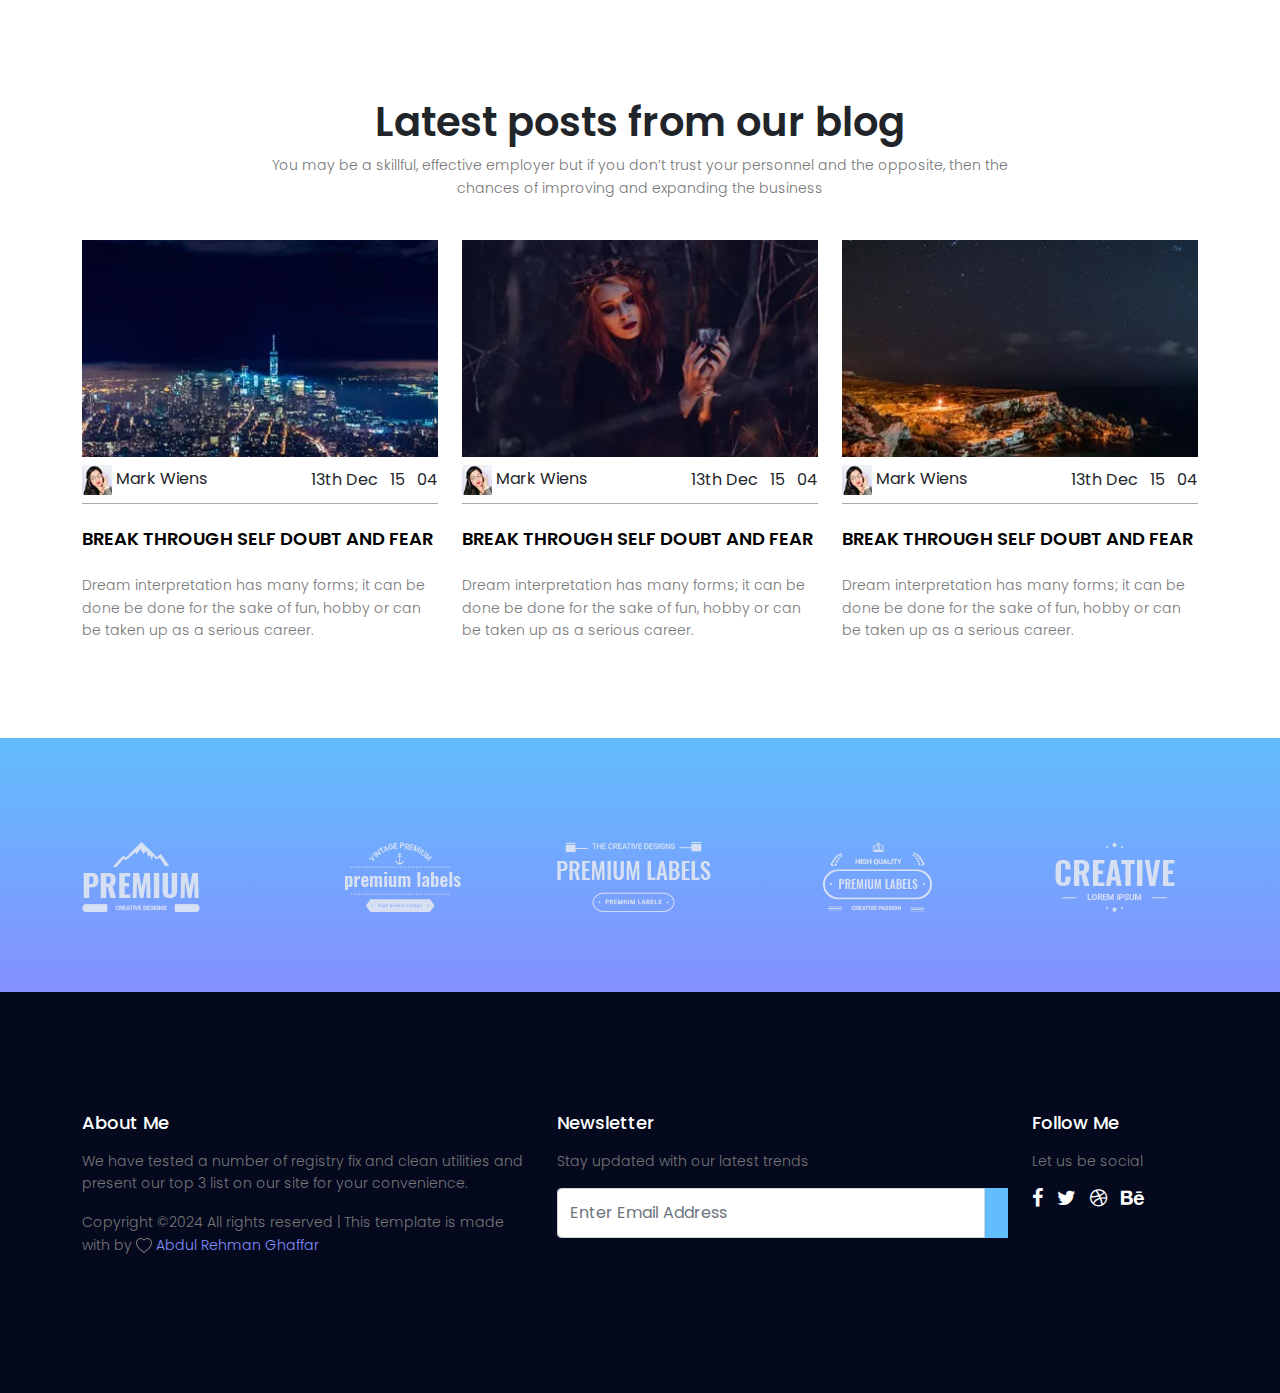
==== commit 162dfbbc: "change html and css" ====
--- a/index.html
+++ b/index.html
@@ -12,6 +12,7 @@
         crossorigin="anonymous" referrerpolicy="no-referrer" />
     <link rel="stylesheet" href="https://cdn.linearicons.com/free/1.0.0/icon-font.min.css">
     <link rel="stylesheet" href="https://cdnjs.cloudflare.com/ajax/libs/font-awesome/4.7.0/css/font-awesome.min.css">
+    <link rel="stylesheet" href="https://fonts.googleapis.com/css?family=Poppins">
 </head>
 
 <body>
@@ -90,7 +91,7 @@
     <section class="services-section">
         <div class="container">
             <div class="row justify-content-center align-items-center">
-                <div class="col-lg-7 text-center">
+                <div class="col-lg-7 text-center service-heading">
                     <h1>My Offered Services</h1>
                     <p>At about this time of year, some months after New Year’s resolutions have been made and kept, or
                         made and neglected.</p>
@@ -273,9 +274,9 @@
                 </div>
             </div>
             <div class="row">
-                <div class="col-lg-4 col-md-4 pt-4">
+                <div class="col-lg-4 col-md-4 pt-4 blog-hover">
                     <div class="blog-img">
-                        <img src="img/b1.jpg.webp" alt="" class="img-fluid mx-auto">
+                        <img src="img/b1.jpg.webp" alt="" class="img-fluid mx-auto f-img">
                     </div>
                     <div class="blog-meta d-flex justify-content-between align-items-center py-2">
                         <div class="meta-1">
@@ -298,9 +299,9 @@
                             can be taken up as a serious career.</p>
                     </div>
                 </div>
-                <div class="col-lg-4 col-md-4 pt-4">
+                <div class="col-lg-4 col-md-4 pt-4 blog-hover">
                     <div class="blog-img">
-                        <img src="img/b2.jpg.webp" alt="" class="img-fluid mx-auto">
+                        <img src="img/b2.jpg.webp" alt="" class="img-fluid mx-auto f-img">
                     </div>
                     <div class="blog-meta d-flex justify-content-between align-items-center py-2">
                         <div class="meta-1">
@@ -323,9 +324,9 @@
                             can be taken up as a serious career.</p>
                     </div>
                 </div>
-                <div class="col-lg-4 col-md-4 pt-4">
+                <div class="col-lg-4 col-md-4 pt-4 blog-hover">
                     <div class="blog-img">
-                        <img src="img/b3.jpg.webp" alt="" class="img-fluid mx-auto">
+                        <img src="img/b3.jpg.webp" alt="" class="img-fluid mx-auto f-img">
                     </div>
                     <div class="blog-meta d-flex justify-content-between align-items-center py-2">
                         <div class="meta-1">
@@ -394,7 +395,7 @@
         <div class="container">
             <div class="row">
                 <div class="col-lg-5 col-md-6 col-sm-6 about-footer">
-                    <h4 class="pb-4">About Me</h4>
+                    <h4 class="pb-3">About Me</h4>
                     <p>We have tested a number of registry fix and clean utilities and present our top 3 list on our
                         site for your convenience.</p>
                     <p>Copyright ©2024 All rights reserved | This template is made with by 
@@ -404,9 +405,9 @@
                         <span>Abdul Rehman Ghaffar</span></p>
                 </div>
                 <div class="col-lg-5 col-md-6 col-sm-6 form-footer">
-                    <h4 class="pb-4">Newsletter</h4>
+                    <h4 class="pb-3">Newsletter</h4>
                     <p>Stay updated with our latest trends</p>
-                    <div class="form">
+                    <div class="form pb-3">
                         <div class="input-group">
                             <input type="text" class="form-control " name="EMAIL" placeholder="Enter Email Address"
                                 onfocus="this.placeholder = ''" onblur="this.placeholder = 'Enter Email Address '"
@@ -420,7 +421,7 @@
                     </div>
                 </div>
                 <div class="col-lg-2 col-md-6 col-sm-6">
-                    <h4 class="pb-4">Follow Me</h4>
+                    <h4 class="pb-3">Follow Me</h4>
                     <p>Let us be social</p>
                     <div>
                         <i class="fa fa-facebook-f" style="font-size:20px; color: white; padding-right: 10px;"></i>
--- a/style.css
+++ b/style.css
@@ -2,6 +2,18 @@
   margin: 0;
   padding: 0;
   box-sizing: border-box;
+  font-family: "Poppins";
+}
+
+p{
+  font-family: "Poppins", sans-serif;
+  font-size: 14px;
+  font-weight: 300;
+  line-height: 1.625em;
+}
+
+h1,h2,h3,h4,h5,h6{
+  font-weight: 600;
 }
 
 nav {
@@ -22,7 +34,6 @@
   justify-content: space-between;
   align-items: center;
 }
-
 
 nav ul {
   display: flex;
@@ -129,7 +140,31 @@
 
 .some-text h1 {
   font-size: 60px;
-}
+  font-weight: 600;
+}
+
+.some-text p{
+  color: #777777;
+}
+
+.some-text a {
+  background: linear-gradient(0deg, #8490ff 0%, #62bdfc 100%);
+  border: none;
+  color: #fff;
+  display: inline-block;
+  font-weight: 500;
+  line-height: 42px;
+  padding-left: 30px;
+  padding-right: 30px;
+  transition: all 0.3s ease 0s;
+  cursor: pointer;
+  text-decoration: none;
+}
+
+.some-text a:hover {
+  box-shadow: 0px 20px 20px 0px rgba(132, 144, 255, 0.3);
+}
+
 
 @media (max-width: 767px) {
   .some-text {
@@ -171,6 +206,33 @@
   padding-top: 120px;
 }
 
+.about-some-text h1 {
+  font-size: 40px;
+  font-weight: 600;
+}
+
+.about-some-text p{
+  color: #777777;
+}
+
+.about-some-text a {
+  background: linear-gradient(0deg, #8490ff 0%, #62bdfc 100%);
+  border: none;
+  color: #fff;
+  display: inline-block;
+  font-weight: 500;
+  line-height: 42px;
+  padding-left: 30px;
+  padding-right: 30px;
+  transition: all 0.3s ease 0s;
+  cursor: pointer;
+  text-decoration: none;
+}
+
+.about-some-text a:hover {
+  box-shadow: 0px 20px 20px 0px rgba(132, 144, 255, 0.3);
+}
+
 @media (max-width: 767px) {
   .about-some-text {
     margin-top: 30px;
@@ -194,15 +256,18 @@
   
 */
 
-.services-section{
+.services-section {
   padding-top: 120px;
   padding-bottom: 120px;
 }
 
-.service-text span{
+.service-text span {
   font-size: 35px;
 }
 
+.services-section p{
+  color: #777777;
+}
 
 /* 
   ***
@@ -215,22 +280,23 @@
   
 */
 
-.counter-section{
+.counter-section {
   background: linear-gradient(0deg, #8490ff 0%, #62bdfc 100%);
   padding: 100px 0px;
 }
 
-
-.counter-text{
+.counter-text {
   color: #fff;
 }
+
+
+
 
 @media (max-width: 800px) {
   .counter-text {
-      margin-bottom: 30px;
-  }
-}
-
+    margin-bottom: 30px;
+  }
+}
 
 /* 
   ***
@@ -243,10 +309,11 @@
   
 */
 
-.plan-section{
+.plan-section {
   padding-top: 120px;
   padding-bottom: 120px;
 }
+
 
 .bottom-text a {
   transition: all 0.3s ease 0s;
@@ -258,7 +325,7 @@
   display: none;
 }
 
-.plan-section .row .top-text h1{
+.plan-section .row .top-text h1 {
   font-weight: 300;
   margin-left: auto;
   margin-right: auto;
@@ -271,25 +338,24 @@
   border: 30px solid rgba(132, 144, 255, 0.1);
 }
 
-.plan-section .row .plan-card .top-text h1:hover  {
+.plan-section .row .plan-card .top-text h1:hover {
   border-color: rgba(255, 255, 255, 0.21);
   background-color: rgba(255, 255, 255, 0.1);
 }
 
-
-.plan-section .row .middel-text{
+.plan-section .row .middel-text {
   padding-bottom: 30px;
   padding-top: 15px;
 }
 
-.plan-section .row .middel-text ul{
+.plan-section .row .middel-text ul {
   list-style-type: none;
   padding: 0;
 }
 
-.plan-section .row .middel-text ul li{
+.plan-section .row .middel-text ul li {
   padding: 10px 0;
-  border-top: 1px solid #eee
+  border-top: 1px solid #eee;
 }
 
 .plan-section .row .plan-card {
@@ -299,7 +365,7 @@
   padding: 40px 20px;
 }
 
-.plan-section .row .plan-card:hover  {
+.plan-section .row .plan-card:hover {
   transform: scale(1.05);
   z-index: 2;
   color: #fff;
@@ -307,9 +373,6 @@
   background: linear-gradient(0deg, #8490ff 0%, #62bdfc 100%);
 }
 
-
-
-
 /* 
   ***
   ***  ===========================================
@@ -321,21 +384,46 @@
   
 */
 
-
-.blog-section{
+.blog-section {
   padding: 80px 0px;
 }
 
-
-.blog-img img{
+.blog-section p{
+  color: #777777;
+}
+.blog-section h4{
+  font-size: 18px;
+  text-transform: uppercase;
+}
+
+.blog-section .blog-hover:hover{
+    cursor: pointer;
+
+}
+
+.blog-hover:hover .f-img {
+  cursor: pointer;
+  transform: scale(1.05);
+  transition: all 0.3s ease 0s;
+}
+
+.blog-hover:hover h4 {
+  color: #8490ff;
+  transition: all 0.3s ease 0s;
+}
+
+.blog-img img {
   width: 100%;
 }
-
-.blog-meta{
+.blog-img {
+  overflow: hidden;
+}
+
+.blog-meta {
   border-bottom: 1px solid #22222262;
 }
 
-.blog-text-bottom a{
+.blog-text-bottom a {
   text-decoration: none;
   color: #000000;
 }
@@ -351,7 +439,7 @@
   
 */
 
-.brand-section{
+.brand-section {
   padding: 80px 0px;
   background: linear-gradient(0deg, #8490ff 0%, #62bdfc 100%);
 }
@@ -367,34 +455,34 @@
   
 */
 
-
-.footer-section{
+.footer-section {
   padding: 120px 0px;
   background-color: #04091e;
 }
 
-.footer-section h4{
+.footer-section h4 {
   color: #fff;
   font-size: 18px;
   font-weight: 500;
-}
-
-.footer-section p{
+  margin: 0;
+}
+
+.footer-section p {
   color: #777777;
 }
 
-.about-footer p span{
+.about-footer p span {
   color: #8490ff;
 }
 
-.footer-section .input-group{
+.footer-section .input-group {
   height: 50px;
 }
 
-.footer-section .input-group-btn{
+.footer-section .input-group-btn {
   background-color: #62bdfc;
 }
 
-.footer-section .btn{
+.footer-section .btn {
   border: none;
-}+}
